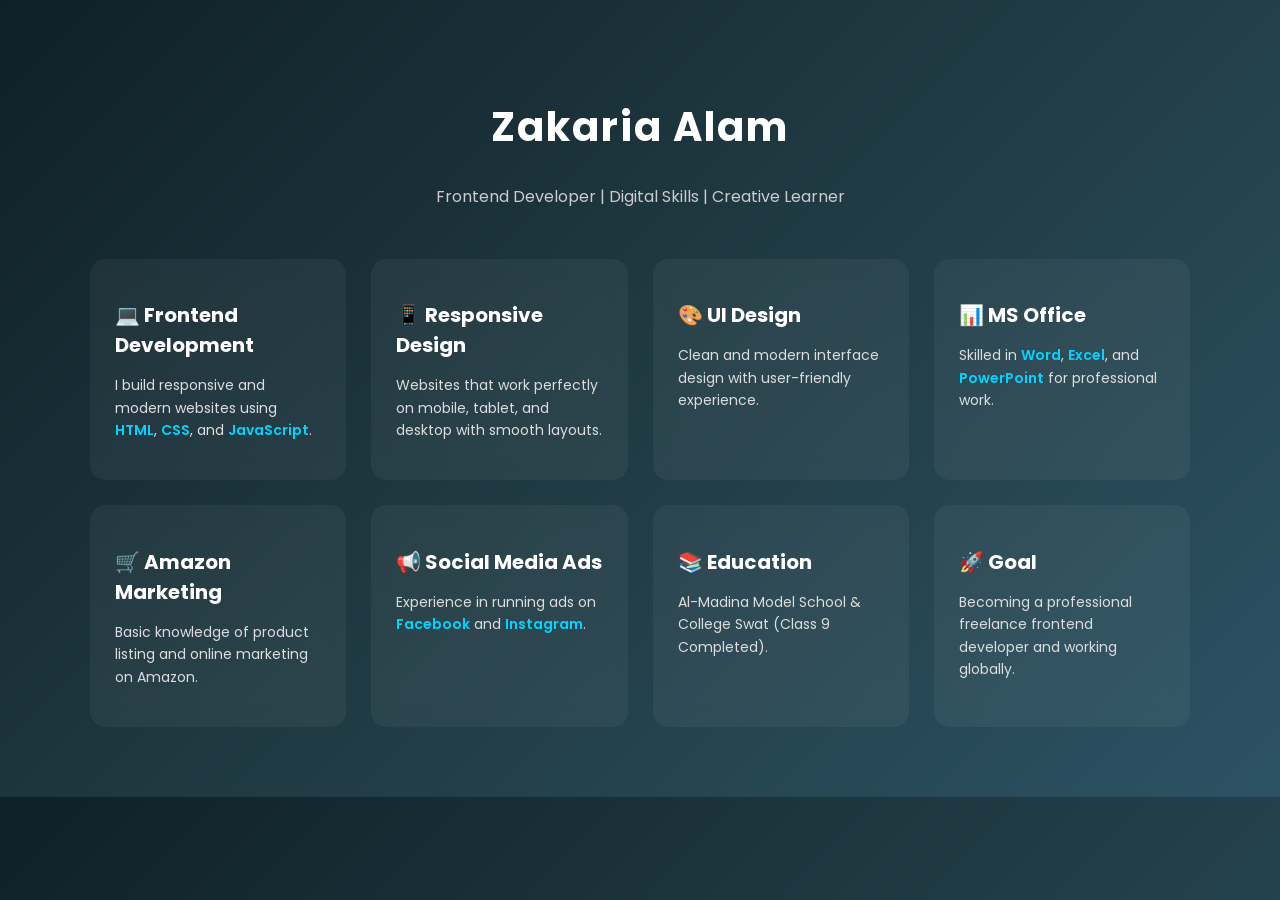
==== resume.html @ ec04b85e "fresh clean upload" ====
<!DOCTYPE html>
<html lang="en">
<head>
<meta charset="UTF-8">
<title>Zakaria Alam Portfolio</title>

<link href="https://fonts.googleapis.com/css2?family=Poppins:wght@300;400;600&display=swap" rel="stylesheet">

<style>

body{
    margin:0;
    font-family:'Poppins', sans-serif;
    background:linear-gradient(135deg, #0f2027, #203a43, #2c5364);
    color:white;
}

/* CONTAINER */
.container{
    max-width:1100px;
    margin:50px auto;
    padding:20px;
}

/* HEADER */
.header{
    text-align:center;
    margin-bottom:50px;
}

.header h1{
    font-size:40px;
    letter-spacing:2px;
}

.header p{
    color:#ccc;
    margin-top:10px;
}

/* GRID */
.grid{
    display:grid;
    grid-template-columns:repeat(auto-fit, minmax(250px,1fr));
    gap:25px;
}

/* CARD */
.card{
    background:rgba(255,255,255,0.05);
    padding:25px;
    border-radius:15px;
    backdrop-filter:blur(10px);
    transition:0.3s;
}

.card:hover{
    transform:translateY(-8px);
    background:rgba(255,255,255,0.08);
}

/* TITLES */
.card h2{
    font-size:20px;
    margin-bottom:10px;
}

/* TEXT */
.card p{
    font-size:14px;
    line-height:1.6;
    color:#ddd;
}

/* HIGHLIGHT */
.highlight{
    color:#00d4ff;
    font-weight:600;
}

</style>
</head>

<body>

<div class="container">

    <!-- HEADER -->
    <div class="header">
        <h1>Zakaria Alam</h1>
        <p>Frontend Developer | Digital Skills | Creative Learner</p>
    </div>

    <!-- GRID -->
    <div class="grid">

        <div class="card">
            <h2>💻 Frontend Development</h2>
            <p>I build responsive and modern websites using 
            <span class="highlight">HTML</span>, 
            <span class="highlight">CSS</span>, 
            and <span class="highlight">JavaScript</span>.</p>
        </div>

        <div class="card">
            <h2>📱 Responsive Design</h2>
            <p>Websites that work perfectly on mobile, tablet, and desktop with smooth layouts.</p>
        </div>

        <div class="card">
            <h2>🎨 UI Design</h2>
            <p>Clean and modern interface design with user-friendly experience.</p>
        </div>

        <div class="card">
            <h2>📊 MS Office</h2>
            <p>Skilled in 
            <span class="highlight">Word</span>, 
            <span class="highlight">Excel</span>, 
            and <span class="highlight">PowerPoint</span> for professional work.</p>
        </div>

        <div class="card">
            <h2>🛒 Amazon Marketing</h2>
            <p>Basic knowledge of product listing and online marketing on Amazon.</p>
        </div>

        <div class="card">
            <h2>📢 Social Media Ads</h2>
            <p>Experience in running ads on 
            <span class="highlight">Facebook</span> and 
            <span class="highlight">Instagram</span>.</p>
        </div>

        <div class="card">
            <h2>📚 Education</h2>
            <p>Al-Madina Model School & College Swat (Class 9 Completed).</p>
        </div>

        <div class="card">
            <h2>🚀 Goal</h2>
            <p>Becoming a professional freelance frontend developer and working globally.</p>
        </div>

    </div>

</div>

</body>
</html>
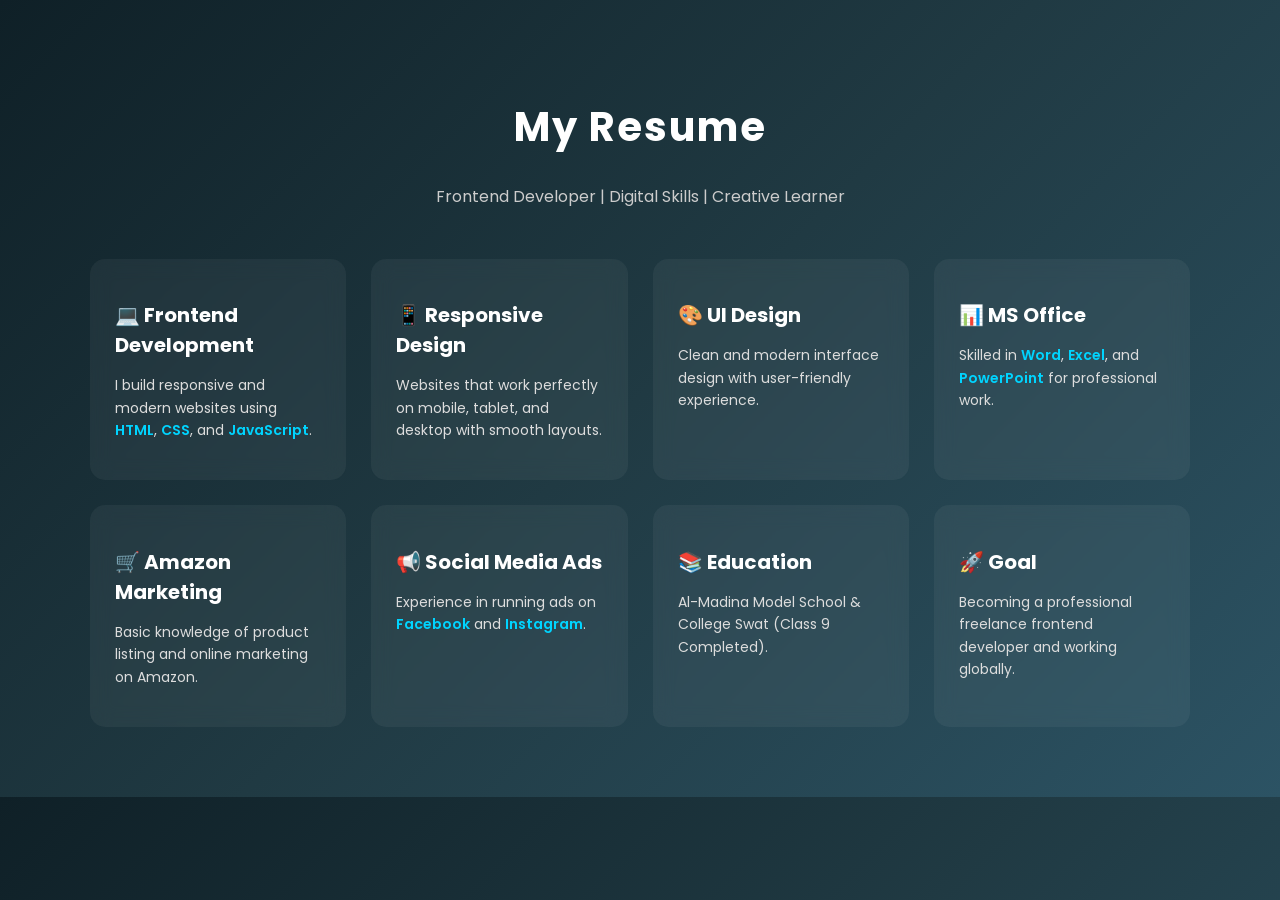
==== commit 0797a735: "update" ====
--- a/resume.html
+++ b/resume.html
@@ -77,7 +77,27 @@
     color:#00d4ff;
     font-weight:600;
 }
+.animate {
+  opacity: 0;
+  transform: translateY(40px);
+  transition: all 0.7s ease;
+}
 
+.show {
+  opacity: 1;
+  transform: translateY(0);
+}
+/* SCROLL ANIMATION */
+.animate{
+    opacity:0;
+    transform:translateY(40px);
+    transition:all 0.7s ease;
+}
+
+.show{
+    opacity:1;
+    transform:translateY(0);
+}
 </style>
 </head>
 
@@ -86,15 +106,15 @@
 <div class="container">
 
     <!-- HEADER -->
-    <div class="header">
-        <h1>Zakaria Alam</h1>
-        <p>Frontend Developer | Digital Skills | Creative Learner</p>
+    <div class="header animate">
+        <h1 class="animate">My Resume</h1>
+      <p class="animate">Frontend Developer | Digital Skills | Creative Learner</p>
     </div>
 
     <!-- GRID -->
     <div class="grid">
 
-        <div class="card">
+        <div class="card animate">
             <h2>💻 Frontend Development</h2>
             <p>I build responsive and modern websites using 
             <span class="highlight">HTML</span>, 
@@ -102,17 +122,17 @@
             and <span class="highlight">JavaScript</span>.</p>
         </div>
 
-        <div class="card">
+      <div class="card animate">
             <h2>📱 Responsive Design</h2>
             <p>Websites that work perfectly on mobile, tablet, and desktop with smooth layouts.</p>
         </div>
 
-        <div class="card">
+       <div class="card animate">
             <h2>🎨 UI Design</h2>
             <p>Clean and modern interface design with user-friendly experience.</p>
         </div>
 
-        <div class="card">
+        <div class="card animate">
             <h2>📊 MS Office</h2>
             <p>Skilled in 
             <span class="highlight">Word</span>, 
@@ -120,24 +140,24 @@
             and <span class="highlight">PowerPoint</span> for professional work.</p>
         </div>
 
-        <div class="card">
+        <div class="card animate">
             <h2>🛒 Amazon Marketing</h2>
             <p>Basic knowledge of product listing and online marketing on Amazon.</p>
         </div>
 
-        <div class="card">
+        <div class="card animate">
             <h2>📢 Social Media Ads</h2>
             <p>Experience in running ads on 
             <span class="highlight">Facebook</span> and 
             <span class="highlight">Instagram</span>.</p>
         </div>
 
-        <div class="card">
+        <div class="card animate">
             <h2>📚 Education</h2>
             <p>Al-Madina Model School & College Swat (Class 9 Completed).</p>
         </div>
 
-        <div class="card">
+        <div class="card animate">
             <h2>🚀 Goal</h2>
             <p>Becoming a professional freelance frontend developer and working globally.</p>
         </div>
@@ -145,6 +165,22 @@
     </div>
 
 </div>
+<script>
+const elements = document.querySelectorAll(".animate");
+
+const observer = new IntersectionObserver((entries) => {
+    entries.forEach(entry => {
+        if (entry.isIntersecting) {
+            entry.target.classList.add("show");
+            observer.unobserve(entry.target);
+        }
+    });
+}, {
+    threshold: 0.3
+});
+
+elements.forEach(el => observer.observe(el));
+</script>
 
 </body>
 </html>
